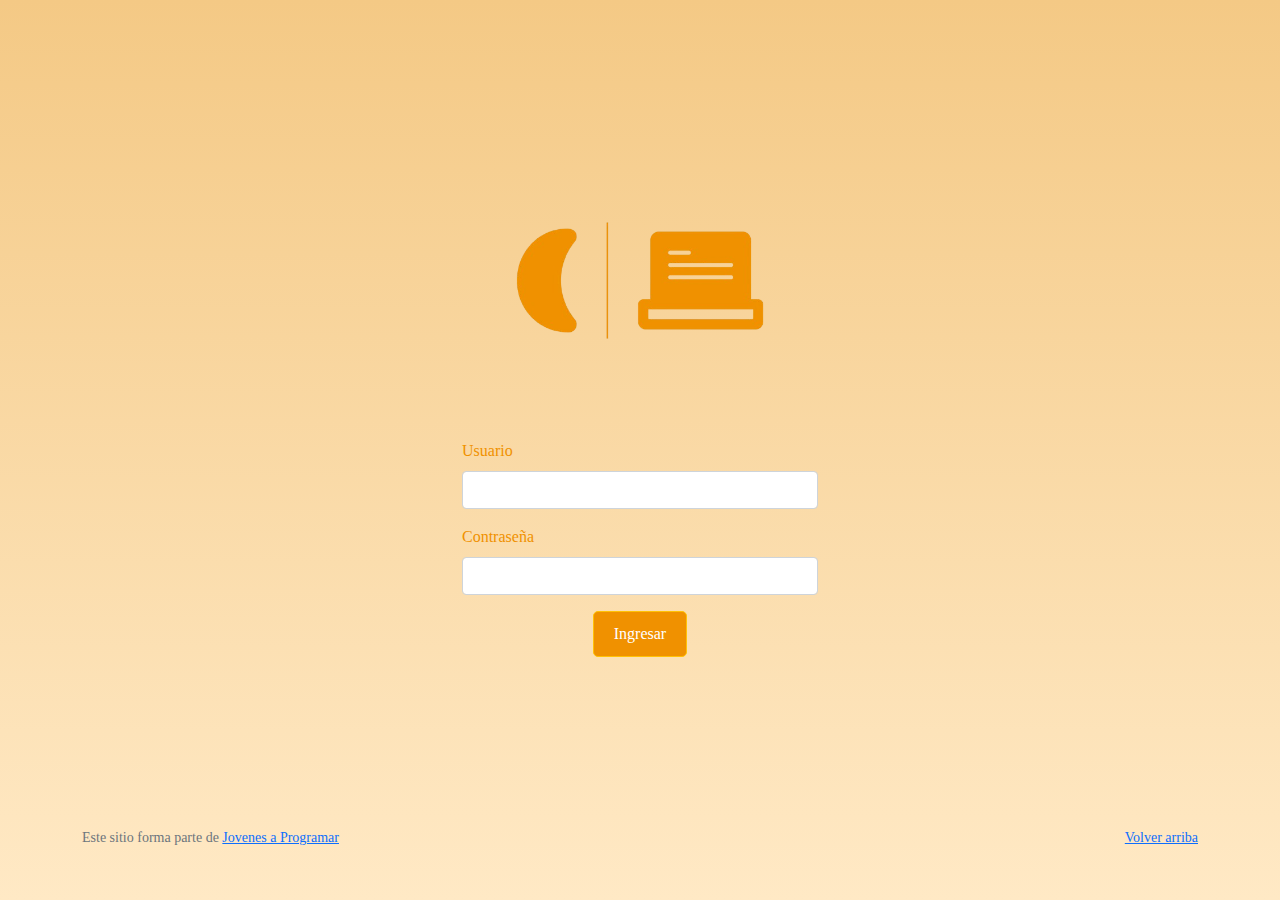
==== index.html @ 4013e399 "traspaso" ====
<!DOCTYPE html>
<html lang="es">

<head>
  <meta http-equiv="Content-Type" content="text/html; charset=UTF-8">
  <meta name="viewport" content="width=device-width, initial-scale=1, shrink-to-fit=no">
  <title>eMercado - Todo lo que busques está aquí</title>

  <link href="https://fonts.googleapis.com/css?family=Raleway:300,300i,400,400i,700,700i,900,900i" rel="stylesheet">
  <link href="css/bootstrap.min.css" rel="stylesheet">
  <link href="css/styles.css" rel="stylesheet">
</head>

<body>
  <nav class="navbar navbar-expand-lg navbar-dark bg-dark p-1">
    <div class="container">
      <button class="navbar-toggler" type="button" data-bs-toggle="collapse" data-bs-target="#navbarNav"
        aria-controls="navbarNav" aria-expanded="false" aria-label="Toggle navigation">
        <span class="navbar-toggler-icon"></span>
      </button>
      <div class="collapse navbar-collapse" id="navbarNav">
        <ul class="navbar-nav w-100 justify-content-between">
          <li class="nav-item">
            <a class="nav-link active" href="index.html">Inicio</a>
          </li>
          <li class="nav-item">
            <a class="nav-link" href="categories.html">Categorías</a>
          </li>
          <li class="nav-item">
            <a class="nav-link" href="sell.html">Vender</a>
          </li>
          <li class="nav-item">
          </li>
        </ul>
        <span class="navbar-text ms-auto" id="nombre-usuario">
        </span>
      </div>
    </div>
  </nav>
  <main>
    <div class="jumbotron text-center"></div>
    <div class="album py-5 bg-light">
      <div class="container">
        <div class="row">
          <div class="col-md-4">
            <div class="card mb-4 shadow-sm custom-card cursor-active" id="autos">
              <img class="bd-placeholder-img card-img-top" src="img/cars_index.jpg"
                alt="Imgagen representativa de la categoría 'Autos'">
              <h3 class="m-3">Autos</h3>
              <div class="card-body">
                <p class="card-text">Los mejores precios en autos 0 kilómetro, de alta y media gama.</p>
              </div>
            </div>
          </div>
          <div class="col-md-4">
            <div class="card mb-4 shadow-sm custom-card cursor-active" id="juguetes">
              <img class="bd-placeholder-img card-img-top" src="img/toys_index.jpg"
                alt="Imgagen representativa de la categoría 'Juguetes'">
              <h3 class="m-3">Juguetes</h3>
              <div class="card-body">
                <p class="card-text">Encuentra aquí los mejores precios para niños/as de cualquier edad.</p>
              </div>
            </div>
          </div>
          <div class="col-md-4">
            <div class="card mb-4 shadow-sm custom-card cursor-active" id="muebles">
              <img class="bd-placeholder-img card-img-top" src="img/furniture_index.jpg"
                alt="Imgagen representativa de la categoría 'Muebles'">
              <h3 class="m-3">Muebles</h3>
              <div class="card-body">
                <p class="card-text">Muebles antiguos, nuevos y para ser armados por uno mismo.</p>
              </div>
            </div>
          </div>
        </div>
        <div class="row">
          <a class="btn btn-light btn-lg btn-block" href="categories.html">Y mucho más!</a>
        </div>
      </div>
    </div>
  </main>
  <footer class="text-muted">
    <div class="container">
      <p class="float-end">
        <a href="#">Volver arriba</a>
      </p>
      <p>Este sitio forma parte de <a href="https://jovenesaprogramar.edu.uy/" target="_blank">Jovenes a Programar</a></p>
    </div>
  </footer>
  <script src="js/bootstrap.bundle.min.js"></script>
  <script src="js/index.js"></script>
  <script src="js/init.js"></script>
</body>

</html>
---- css/styles.css ----
.jumbotron,
.card-body,
.container,
.site-header {
  font-family: 'Verdana', serif !important;
}

.jumbotron .display-4 {
  font-weight: bold;
}

.products-container {
  display: flex; 
  align-items: flex-start; 
  margin-top: 10px;
  padding: 10px;
  justify-content: flex-end;
}


.filter-controls {
  display: flex; 
  padding: 20px;
  border: 1px solid #e0e0e0;
  border-radius: 8px;
  width: 50%; 
  font-family: Arial, sans-serif;
  background-color: #f9f9f9;
  gap: 20px; 
  margin-bottom: 20px; 
}
 .productSearch { 
  text-align: center;

 }

input[type="number"] {
  width: calc(50% - 12px);
  padding: 5px;
  margin-right: 10px;
  margin-bottom: 10px;
  border: 1px solid #e0e0e0;
  border-radius: 4px;
}

#filterBtn {
  padding: 5px 15px;
  background-color: #f09100;
  color: white;
  border: none;
  border-radius: 4px;
  cursor: pointer;
  margin-top: 10px;
}
#searchBtn {
  padding: 5px 15px;
  background-color:  #f09100;
  color: white;
  border: none;
  border-radius: 4px;
  cursor: pointer;
  margin-top: 10px;
}
#limpiarBtn {
  padding: 5px 15px;
  background-color:  #f09100;
  color: white;
  border: none;
  border-radius: 4px;
  cursor: pointer;
  margin-top: 10px;
}
#limpiarBtn:hover {
  background-color: #ffa500;
  color: black;
}
#filterBtn:hover {
  background-color: #ffa500;
  color: black;
}

#sortOptions {
  padding: 5px;
  border-radius: 4px;
  border: 1px solid #e0e0e0;
  width: 100%;
}


/* Estilos para pantallas pequeñas (móviles) */
@media (max-width: 320px) {
  p {
    font-size: 12px; /* Ajusta el tamaño de fuente para dispositivos móviles */
    white-space: normal; /* Permite que el texto se ajuste automáticamente */
  }
}

/* Estilos para pantallas medianas (tablets) */
@media (min-width: 768px) {
  p {
    font-size: 14px; /* Ajusta el tamaño de fuente para tabletas */
    white-space: normal; /* Permite que el texto se ajuste automáticamente */
  }
}

@media (min-width: 768px) {
  .bd-placeholder-img-lg {
    font-size: 3.5rem;
  }
}

.jumbotron {
  height: 50vh;
  padding: 5em inherit;
  margin-bottom: 0;
  background-color: #53C0FB;
  background: url('../img/cover_back.png');
  background-size: cover;
  background-position: center;
  background-repeat: no-repeat;
  color: black;
  font-weight: bold;
}

@media (min-width: 768px) {
  .jumbotron {
    padding-top: 6rem;
    padding-bottom: 6rem;
  }
}

.jumbotron p:last-child {
  margin-bottom: 0;
}

.jumbotron-heading {
  font-weight: 300;
}

.jumbotron .container {
  max-width: 40rem;
  background-color: rgba(255, 255, 255, 0.5);
  border-radius: 10px;
  text-shadow: 1px 1px 2px grey;
}

.jumbotron .lead {
  font-size: 38px;
}

footer {
  padding-top: 3rem;
  padding-bottom: 3rem;
}

footer p {
  margin-bottom: .25rem;
}

.site-header a {
  color: white;
  transition: ease-in-out color .15s;
}

.site-header .dropdown-menu a {
  color: black;
}

.dropzone {
  border: 2px dashed #0087F7;
  border-radius: 5px;
  background: white;
}

.img-fit {
  max-height: 100%;
}

.alert {
  position: fixed;
  top: 80px;
  width: 50%;
  left: 50%;
  transform: translate(-50%, 0);
}

.lds-ring {
  display: inline-block;
  position: relative;
  width: 64px;
  height: 64px;
  top: 50%;
  left: 50%;
}

.cursor-active {
  cursor: pointer;
}

.left {
  float: left;
  padding: 4px;
  background-color: rgba(255, 255, 255, 0.5);
}

.lds-ring div {
  box-sizing: border-box;
  display: block;
  position: absolute;
  width: 51px;
  height: 51px;
  margin: 6px;
  border: 6px solid #fff;
  border-radius: 50%;
  animation: lds-ring 1.2s cubic-bezier(0.5, 0, 0.5, 1) infinite;
  border-color: #fff transparent transparent transparent;
}

.lds-ring div:nth-child(1) {
  animation-delay: -0.45s;
}

.lds-ring div:nth-child(2) {
  animation-delay: -0.3s;
}

.lds-ring div:nth-child(3) {
  animation-delay: -0.15s;
}

@keyframes lds-ring {
  0% {
    transform: rotate(0deg);
  }

  100% {
    transform: rotate(360deg);
  }
}

.signin {
  width: 100%;
  max-width: 330px;
  padding: 15px;
  margin: auto;
}

#spinner-wrapper {
  position: fixed;
  background-color: rgba(0, 0, 0, 0.5);
  width: 100%;
  height: 100%;
  top: 0;
  left: 0;
  z-index: 1021;
  display: none;
}

main {
  min-height: calc(100vh - 210px);
}

a.custom-card,
a.custom-card:hover {
  color: inherit;
  text-decoration: inherit;
}

.checked {
  color: orange;
}

.card-container {
  display: flex;
  flex-wrap: wrap;
  justify-content: center;
  gap: 20px;
}

.card {
  width: 18rem;
  background-color: #ffffff;
  border-radius: 8px;
  box-shadow: 0 4px 8px rgba(0, 0, 0, 0.1);
  overflow: hidden;
  display: flex;
  flex-direction: column;
}


.card-body {
  padding: 20px;
  padding-bottom: 40px; 
  flex: 1; 
}


.card-footer {
  padding: 10px 20px;
  background-color: #f8f9fa; 
  text-align: left;
  border-top: none; /*Eliminar la línea de separación*/
}


.card-title {
    font-size: 1.25em;
    margin-bottom: 10px;
}

.card-text {
  font-size: 1em;
  margin-bottom: 15px;
  color: #6c757d;
}

.card-price {
  font-size: 1.2em;
  color: #050505;
  font-weight: bold;
  margin-bottom: 15px;
}

.card-sold-count {
  font-size: 0.8em; /* Tamaño de fuente más pequeño */
  color: #6c757d; 
  margin-top: 0; /* Quita el margen superior para que esté pegado al borde del footer */
}

.card img {
  width: 100%;
  height: auto;
}

.btn {
  display: inline-block;
  padding: 10px 20px;
  font-size: 1em;
  color: #fff;
  background-color:rgba(240, 145, 0);
  border-radius: 5px;
  text-decoration: none;
}

.btn:hover {
  background-color: orange;
}

.banner {
  width: 100%; /* Ancho completo de la página */
  background-color: #f0f0f0; /* Fondo gris claro */
  padding: 20px 0; /* Espacio vertical alrededor del texto */
  border-bottom: 2px solid #ddd; /* Borde inferior sutil */
  box-shadow: 0 4px 8px rgba(0, 0, 0, 0.1); /* Sombra ligera para darle profundidad */
  text-align: center; /* Centrar el texto dentro del banner */
  margin-bottom: 20px; /* Espacio debajo del banner */
  
}

.banner h1 {
  font-size: 60px; /* Tamaño grande para el título */
  font-family: 'Roboto', sans-serif; /* Fuente moderna */
  font-weight: bold; /* Negrita para mayor impacto */
  color: #333; /* Color del texto */
  margin: 0; /* Eliminar márgenes por defecto del h1 */
}

/* Adaptar el banner para pantallas móviles */
@media (max-width: 320px) {
  .banner {
    padding: 10px 0; /* Reducir el espacio vertical alrededor del texto */
    margin-bottom: 10px; /* Reducir el espacio debajo del banner */
  }

  .banner h1 {
    font-size: 36px; /* Reducir el tamaño del texto en pantallas pequeñas */
  }
}

/* Adaptar el banner para tablet */
@media (max-width: 768px) {
  .banner {
    padding: 10px 0; /* Reducir el espacio vertical alrededor del texto */
    margin-bottom: 10px; /* Reducir el espacio debajo del banner */
  }

  .banner h1 {
    font-size: 36px; /* Reducir el tamaño del texto en pantallas pequeñas */
  }
}

.main-image img {
  width: 100%;
  max-width: 500px;
  height: auto;
  display: block;
  margin: 0 auto;
}

/* Estilos para centrar el contenido menos la categoría y nombre del producto */
.content-centered {
  display: flex;
  flex-direction: column;
  align-items: center; /* Centra horizontalmente el contenido */
  text-align: center; /* Opcional: centra el texto dentro de los elementos */
}

.main-image {
  margin-bottom: 20px; /* Espacio abajo de la imagen principal */
}

.thumbnails {
  display: flex;
  justify-content: center;
  gap: 10px;
  margin-top: 20px;
}

.thumbnails img {
  width: 60px;
  height: 60px;
  cursor: pointer;
  border: 2px solid #ddd;
  border-radius: 4px;
}

.thumbnails img:hover {
  border-color: #333;
}

#thumbnails {
  display: flex;
  overflow-x: auto; /* Permite desplazamiento horizontal si hay muchas miniaturas */
  white-space: nowrap; /* Mantiene las miniaturas en una sola línea */
  padding: 10px 0; /* Espacio arriba y abajo del carrusel */
}

.thumbnail {
  width: 150px; /* Ajusta el tamaño de las miniaturas según tu diseño */
  height: auto; /* Mantiene la relación de aspecto */
  margin-right: 10px; /* Espacio entre las miniaturas */
  cursor: pointer; /* Cambia el cursor para indicar que es interactivo */
}

.thumbnail:last-child {
  margin-right: 0; /* Elimina el margen derecho de la última miniatura */
}
/* Estilos para centrar el contenido menos la categoría y nombre del producto */
.content-centered {
  display: flex;
  flex-direction: column;
  align-items: center; /* Centra horizontalmente el contenido */
  text-align: center; /* Opcional: centra el texto dentro de los elementos */
}

.main-image {
  margin-bottom: 20px; /* Espacio abajo de la imagen principal */
}

.thumbnails {
  display: flex;
  justify-content: center;
  gap: 10px;
  margin-top: 20px;
}

.thumbnails img {
  width: 60px;
  height: 60px;
  cursor: pointer;
  border: 2px solid #ddd;
  border-radius: 4px;
}

.thumbnails img:hover {
  border-color: #333;
}

#thumbnails {
  display: flex;
  overflow-x: auto; /* Permite desplazamiento horizontal si hay muchas miniaturas */
  white-space: nowrap; /* Mantiene las miniaturas en una sola línea */
  padding: 10px 0; /* Espacio arriba y abajo del carrusel */
}

.thumbnail {
  width: 150px; /* Ajusta el tamaño de las miniaturas según tu diseño */
  height: auto; /* Mantiene la relación de aspecto */
  margin-right: 10px; /* Espacio entre las miniaturas */
  cursor: pointer; /* Cambia el cursor para indicar que es interactivo */
}

.thumbnail:last-child {
  margin-right: 0; /* Elimina el margen derecho de la última miniatura */
}
/* Estilos para centrar el contenido menos la categoría y nombre del producto */
.content-centered {
  display: flex;
  flex-direction: column;
  align-items: center; /* Centra horizontalmente el contenido */
  text-align: center; /* Opcional: centra el texto dentro de los elementos */
}

.main-image {
  margin-bottom: 20px; /* Espacio abajo de la imagen principal */
}

.thumbnails {
  display: flex;
  justify-content: center;
  gap: 10px;
  margin-top: 20px;
}

.thumbnails img {
  width: 60px;
  height: 60px;
  cursor: pointer;
  border: 2px solid #ddd;
  border-radius: 4px;
}

.thumbnails img:hover {
  border-color: #333;
}

#thumbnails {
  display: flex;
  overflow-x: auto; /* Permite desplazamiento horizontal si hay muchas miniaturas */
  white-space: nowrap; /* Mantiene las miniaturas en una sola línea */
  padding: 10px 0; /* Espacio arriba y abajo del carrusel */
}

.thumbnail {
  width: 150px; /* Ajusta el tamaño de las miniaturas según tu diseño */
  height: auto; /* Mantiene la relación de aspecto */
  margin-right: 10px; /* Espacio entre las miniaturas */
  cursor: pointer; /* Cambia el cursor para indicar que es interactivo */
}

.thumbnail:last-child {
  margin-right: 0; /* Elimina el margen derecho de la última miniatura */
}

.gris {
  color: grey;
}

/*Estilo responsive del filtrado y ordenado */
/* Estilo general para pantallas de 320px */
@media (max-width: 320px) {
  .products-container {
    padding: 10px;
  }
  
  .filter-controls {
    display: flex;
    flex-direction: column;
    align-items: center;
    width: 100%;
  }

  .filter-controls > div {
    width: 100%;
    text-align: center;
  }

  .price-filter input,
  .price-filter button,
  .sort-controls select,
  .sort-controls input {
    width: 100%;
    box-sizing: border-box;
  }
}

/* Estilo para pantallas de 768px */
@media (max-width: 768px) {
  .products-container {
    padding: 20px;
  }
  
  .filter-controls {
    display: flex;
    flex-direction: column;
    align-items: center;
    width: 100%;
  }

  .filter-controls > div {
    width: 100%;
    max-width: 600px; /* Ajusta el ancho máximo según sea necesario */
  }

  .price-filter input,
  .price-filter button,
  .sort-controls select,
  .sort-controls input {
    width: auto;
    margin: 5px 0; /* Ajusta el espacio entre los campos */
  }
  
  .price-filter {
    display: flex;
    flex-wrap: wrap;
    gap: 10px;
  }
  
  .price-filter .filter-group {
    display: flex;
    flex-direction: column; /* Coloca la etiqueta y el campo en una columna */
    flex: 0 1 calc(50% - 10px); /* Cada grupo ocupa el 50% del contenedor */
  }
  
  .price-filter label {
    text-align: left;
  }
  
  .price-filter input {
    width: 100%; /* Asegura que el input ocupe todo el ancho disponible dentro de su grupo */
  }
  
  

  .sort-controls {
    text-align: left;
    width: 100%;
  }
}



/*Estilo responsive para product-info*/
@media (max-width: 768px) {
  .container {
    padding: 0 15px; /* Añade un poco de espacio a los lados */
  }

  .row {
    display: flex;
    flex-direction: column; /* Cambia la dirección de las columnas a vertical */
  }

  .col-md-3, .col-md-6 {
    width: 100%; /* Asegura que cada columna ocupe todo el ancho disponible */
    margin-bottom: 20px; /* Añade espacio entre las secciones */
  }

  .product-info {
    text-align: center; /* Centra el texto en la columna de categoría y nombre */
  }

  .main-image {
    text-align: center; /* Centra la imagen principal */
  }

  .product-description {
    text-align: center; /* Centra la descripción del producto */
  }
}
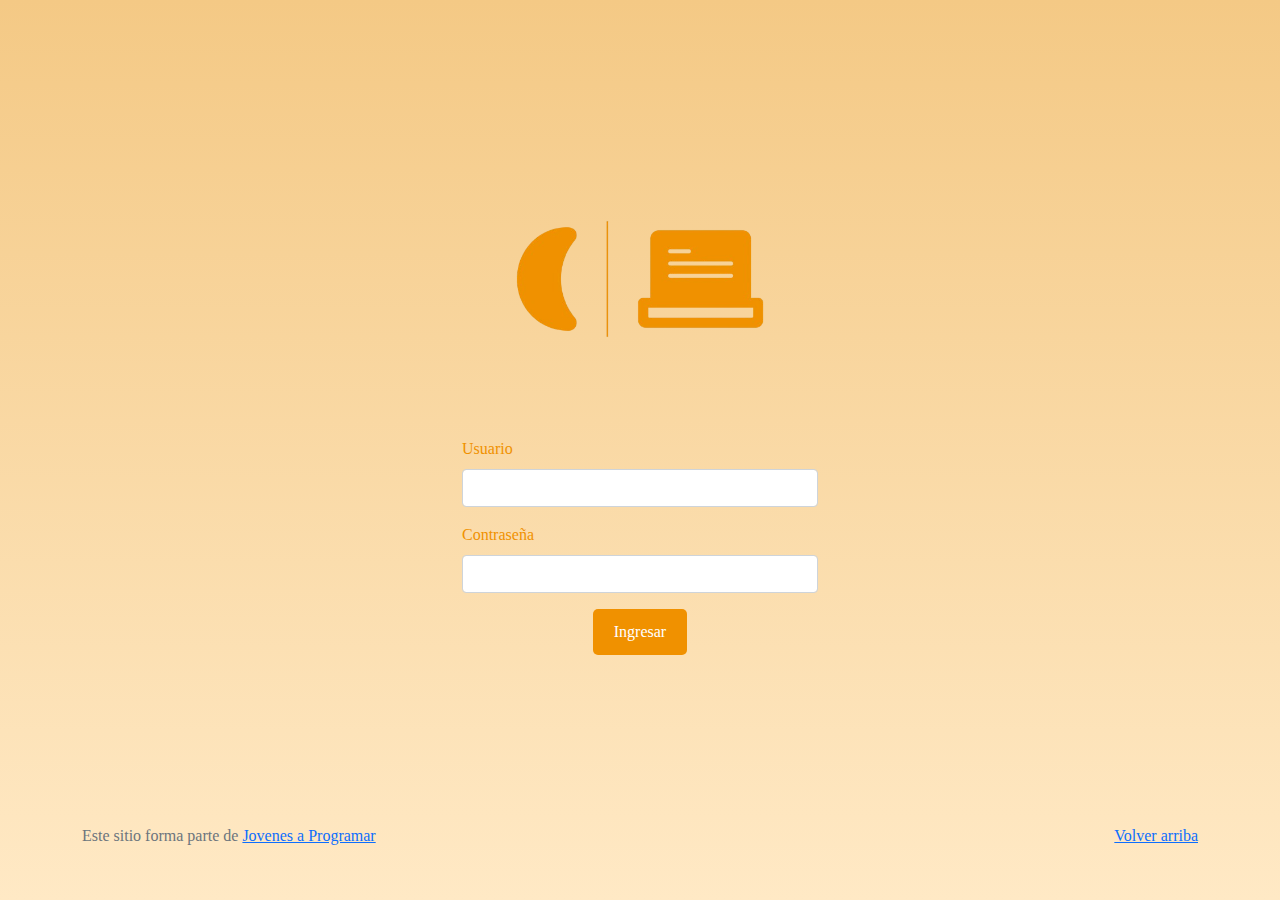
==== commit fccdf3ff: "Co-authored-by: abrilbianchimoraes <abrilbianchimoraes@users.noreply.github.com>" ====
--- a/index.html
+++ b/index.html
@@ -80,11 +80,19 @@
     </div>
   </main>
   <footer class="text-muted">
-    <div class="container">
-      <p class="float-end">
-        <a href="#">Volver arriba</a>
-      </p>
-      <p>Este sitio forma parte de <a href="https://jovenesaprogramar.edu.uy/" target="_blank">Jovenes a Programar</a></p>
+    <div class="container text-center text-md-start">
+      <div class="row">
+        <div class="col-md-6">
+          <p>Este sitio forma parte de 
+            <a href="https://jovenesaprogramar.edu.uy/" target="_blank">Jovenes a Programar</a>
+          </p>
+        </div>
+        <div class="col-md-6 text-md-end">
+          <p>
+            <a href="#">Volver arriba</a>
+          </p>
+        </div>
+      </div>
     </div>
   </footer>
   <script src="js/bootstrap.bundle.min.js"></script>
--- a/css/styles.css
+++ b/css/styles.css
@@ -87,27 +87,6 @@
 }
 
 
-/* Estilos para pantallas pequeñas (móviles) */
-@media (max-width: 320px) {
-  p {
-    font-size: 12px; /* Ajusta el tamaño de fuente para dispositivos móviles */
-    white-space: normal; /* Permite que el texto se ajuste automáticamente */
-  }
-}
-
-/* Estilos para pantallas medianas (tablets) */
-@media (min-width: 768px) {
-  p {
-    font-size: 14px; /* Ajusta el tamaño de fuente para tabletas */
-    white-space: normal; /* Permite que el texto se ajuste automáticamente */
-  }
-}
-
-@media (min-width: 768px) {
-  .bd-placeholder-img-lg {
-    font-size: 3.5rem;
-  }
-}
 
 .jumbotron {
   height: 50vh;
@@ -122,12 +101,7 @@
   font-weight: bold;
 }
 
-@media (min-width: 768px) {
-  .jumbotron {
-    padding-top: 6rem;
-    padding-bottom: 6rem;
-  }
-}
+
 
 .jumbotron p:last-child {
   margin-bottom: 0;
@@ -155,6 +129,7 @@
 
 footer p {
   margin-bottom: .25rem;
+  font-size: clamp(12px, 2vw, 16px); /* Ajuste dinámico del tamaño de fuente */
 }
 
 .site-header a {
@@ -365,29 +340,7 @@
   margin: 0; /* Eliminar márgenes por defecto del h1 */
 }
 
-/* Adaptar el banner para pantallas móviles */
-@media (max-width: 320px) {
-  .banner {
-    padding: 10px 0; /* Reducir el espacio vertical alrededor del texto */
-    margin-bottom: 10px; /* Reducir el espacio debajo del banner */
-  }
-
-  .banner h1 {
-    font-size: 36px; /* Reducir el tamaño del texto en pantallas pequeñas */
-  }
-}
-
-/* Adaptar el banner para tablet */
-@media (max-width: 768px) {
-  .banner {
-    padding: 10px 0; /* Reducir el espacio vertical alrededor del texto */
-    margin-bottom: 10px; /* Reducir el espacio debajo del banner */
-  }
-
-  .banner h1 {
-    font-size: 36px; /* Reducir el tamaño del texto en pantallas pequeñas */
-  }
-}
+
 
 .main-image img {
   width: 100%;
@@ -546,18 +499,67 @@
   color: grey;
 }
 
-/*Estilo responsive del filtrado y ordenado */
-/* Estilo general para pantallas de 320px */
+
+
+
+.fecha_calificaciones{
+  color: #888; /* Tono gris */
+  padding-left: 100px; /* Separación entre usuario y fecha */
+}
+
+.fa-star {
+  font-size: 17px;
+  cursor: pointer;
+  color: #ccc; /* Color gris para estrellas no seleccionadas */
+}
+
+.fa-star.checked {
+  color: #FFD700; /* Color dorado para estrellas llenas */
+}
+
+.empty-star {
+  color: transparent; /* Color transparente para el interior de la estrella */
+  border: none; /* Elimina el borde */
+  -webkit-text-stroke: 1px #888; /* Trazo negro alrededor de la estrella */
+  display: inline-block;
+}
+
+#enviarComentario {
+  background-color: #808080; /* Color gris */
+  color: white;
+  padding: 5px 10px;
+  border: none;
+  border-radius: 25px;
+  cursor: pointer;
+  font-size: 16px;
+  font-weight: bold;
+  transition: background-color 0.3s ease;
+  margin-left: 85px;
+  margin-bottom: 100px;
+}
+
+#enviarComentario:hover {
+  background-color: #a9a9a9; /* Gris más claro al hacer hover */
+}
+
+#productos-relacionados {
+  display: flex;               /* Utiliza flexbox para alinear los elementos en una fila */
+  flex-wrap: wrap;            /* Permite que los elementos se envuelvan si no hay suficiente espacio */
+  gap: 20px;                   /* Espacio entre los productos */
+  justify-content: center;     /* Centra los productos horizontalmente */
+}
+
+
+/*----------------------------------------------*/
+
+/* Estilos para pantallas pequeñas (móviles) */
 @media (max-width: 320px) {
+  p {
+    font-size: 12px; /* Ajusta el tamaño de fuente para dispositivos móviles */
+    white-space: normal; /* Permite que el texto se ajuste automáticamente */
+  }
   .products-container {
     padding: 10px;
-  }
-  
-  .filter-controls {
-    display: flex;
-    flex-direction: column;
-    align-items: center;
-    width: 100%;
   }
 
   .filter-controls > div {
@@ -572,10 +574,40 @@
     width: 100%;
     box-sizing: border-box;
   }
-}
-
-/* Estilo para pantallas de 768px */
+
+  .container {
+    flex-direction: row; /* Fila para pantallas medianas o mayores */
+    justify-content: space-between; /* Espaciado entre los elementos */
+    align-items: center; /* Alineación vertical centrada */
+  }
+
+  footer p {
+    white-space: nowrap; /* Evita el quiebre de líneas en pantallas medianas o mayores */
+  }
+
+}
+
+/* Estilos para pantallas medianas (tablets) */
 @media (max-width: 768px) {
+  p {
+    font-size: 14px; /* Ajusta el tamaño de fuente para tabletas */
+    white-space: normal; /* Permite que el texto se ajuste automáticamente */
+  }
+  .bd-placeholder-img-lg {
+    font-size: 3.5rem;
+  }
+  .jumbotron {
+    padding-top: 6rem;
+    padding-bottom: 6rem;
+  }
+  .banner {
+    padding: 10px 0; /* Reducir el espacio vertical alrededor del texto */
+    margin-bottom: 10px; /* Reducir el espacio debajo del banner */
+  }
+
+  .banner h1 {
+    font-size: 36px; /* Reducir el tamaño del texto en pantallas pequeñas */
+  }
   .products-container {
     padding: 20px;
   }
@@ -620,20 +652,18 @@
     width: 100%; /* Asegura que el input ocupe todo el ancho disponible dentro de su grupo */
   }
   
-  
-
   .sort-controls {
     text-align: left;
     width: 100%;
   }
-}
-
-
-
-/*Estilo responsive para product-info*/
-@media (max-width: 768px) {
+  
   .container {
-    padding: 0 15px; /* Añade un poco de espacio a los lados */
+    padding: 0 15px; 
+  }
+  
+  .caja-comentarios {
+    padding: 10px;
+    /* Espacio interno ajustado */
   }
 
   .row {
@@ -646,15 +676,9 @@
     margin-bottom: 20px; /* Añade espacio entre las secciones */
   }
 
-  .product-info {
-    text-align: center; /* Centra el texto en la columna de categoría y nombre */
-  }
-
-  .main-image {
-    text-align: center; /* Centra la imagen principal */
-  }
-
-  .product-description {
-    text-align: center; /* Centra la descripción del producto */
-  }
-}
+  textarea {
+    width: 100%; /* Asegura que el textarea sea ancho completo */
+  }
+
+}
+
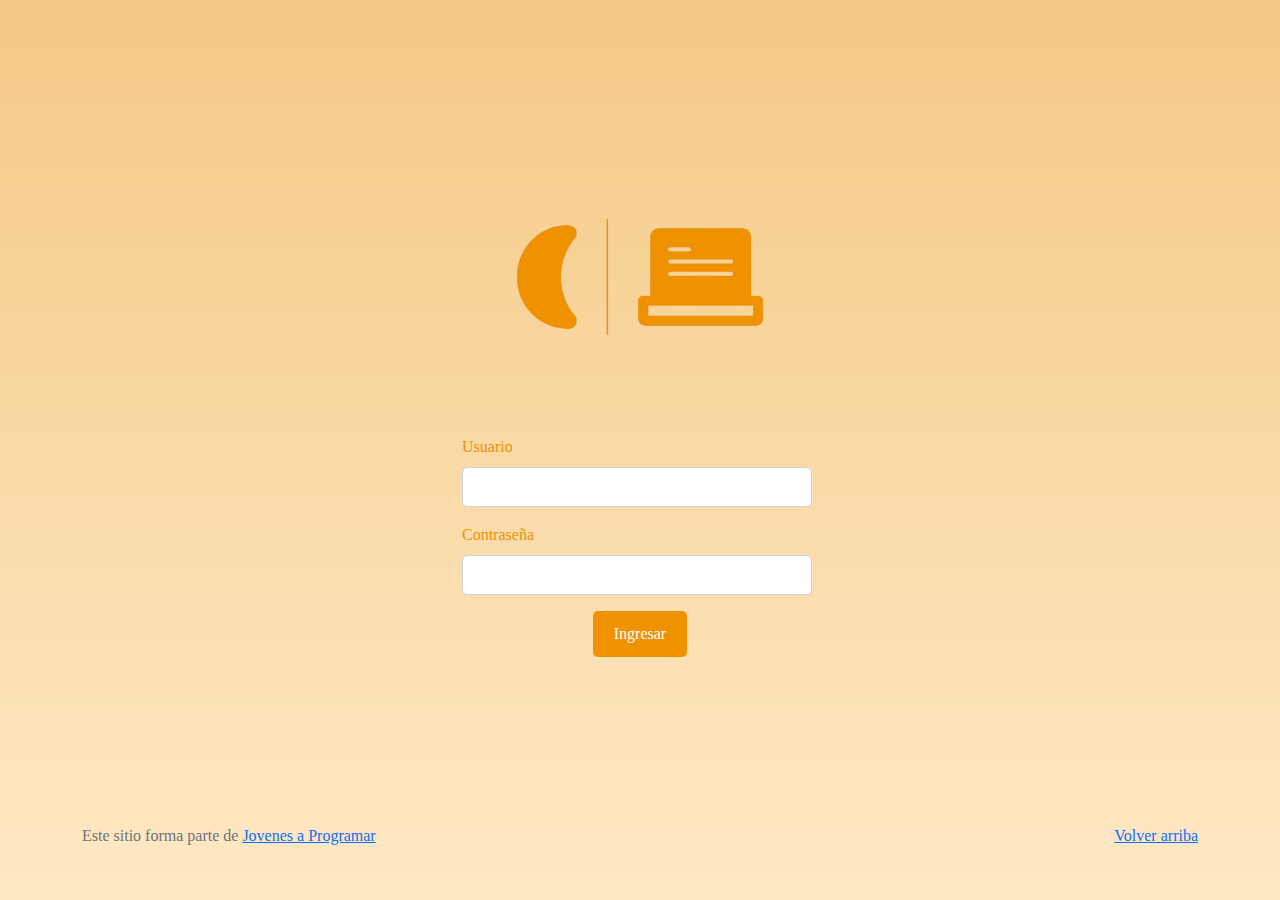
==== commit 41b49c67: "modified:   cart.html 	modified:   categories.html 	modified:   css/styles.css 	modified:   index.ht" ====
--- a/index.html
+++ b/index.html
@@ -21,19 +21,26 @@
       <div class="collapse navbar-collapse" id="navbarNav">
         <ul class="navbar-nav w-100 justify-content-between">
           <li class="nav-item">
-            <a class="nav-link active" href="index.html">Inicio</a>
+            <a class="nav-link" href="index.html">Inicio</a>
           </li>
           <li class="nav-item">
-            <a class="nav-link" href="categories.html">Categorías</a>
+            <a class="nav-link active" href="categories.html">Categorías</a>
           </li>
           <li class="nav-item">
             <a class="nav-link" href="sell.html">Vender</a>
           </li>
-          <li class="nav-item">
-          </li>
         </ul>
-        <span class="navbar-text ms-auto" id="nombre-usuario">
-        </span>
+        <!-- Usuario Desplegable -->
+        <div class="dropdown ms-auto">
+          <button class="btn btn-secondary dropdown-toggle" type="button" id="nombre-usuario" 
+            data-bs-toggle="dropdown" aria-expanded="false">
+          </button>
+          <ul class="dropdown-menu" aria-labelledby="nombre-usuario">
+            <li><a class="dropdown-item" href="cart.html">Mi carrito</a></li>
+            <li><a class="dropdown-item" href="my-profile.html">Mi perfil</a></li>
+            <li><a class="dropdown-item" href="#" id="cerrar-sesion">Cerrar sesión</a></li>
+          </ul>
+        </div>
       </div>
     </div>
   </nav>
--- a/css/styles.css
+++ b/css/styles.css
@@ -681,4 +681,95 @@
   }
 
 }
-
+.profile-image {
+  width: 100%;
+  height: 150px; /* Altura de la imagen de perfil */
+  background-color: #D3D3D3; /* Color de fondo de la imagen de perfil */
+  margin-bottom: 20px;
+}
+.form-control-custom {
+  max-width: 300px; /* Ancho máximo de los campos de entrada */
+  margin: 0 auto; /* Centrado horizontal */
+}
+.bg-diamond {
+  background: radial-gradient(circle at 50% 50%, #FFA930, #FFE9C5); /* Degradé en diamante */
+  padding: 15px; /* Espacio alrededor del texto */
+  border-radius: 5px; /* Bordes redondeados */
+  margin-bottom: 20px; /* Espacio debajo del título */
+  margin-top: 10px;
+}
+.title {
+  font-size: 3rem; /* Tamaño de la fuente del título */
+  color: #333333; /* Color del texto */
+  font-weight: bold; /* Negrita */
+  text-align: center; /* Centrar texto */
+  
+}
+.label-custom {
+  color: #ff9900; /* Cambia este color según tus preferencias */
+  font-weight: bold; /* Negrita (opcional) */
+  font-family: 'Anonymous Pro', monospace;
+  
+}
+.form-control {
+  border-radius: 5px; /* Bordes redondeados para los inputs */
+  width: 350px; /* Ancho más amplio de los campos de entrada */
+  height: 40px;
+  
+}
+
+
+/* Alinea el menú desplegable a la izquierda */
+.dropdown-menu {
+  left: 0;  /* Asegura que se alinee al borde izquierdo */
+  right: auto; /* Elimina la alineación a la derecha */
+}
+
+/* Alinea el menú desplegable a la izquierda */
+.dropdown-menu {
+  left: 0;  /* Asegura que se alinee al borde izquierdo */
+  right: auto; /* Elimina la alineación a la derecha */
+}
+
+/* Estilos para el tema claro */
+body[data-bs-theme="light"] {
+  background-color: white;
+  color: black;
+}
+
+/* Estilos para el tema oscuro */
+body[data-bs-theme="dark"] {
+  background-color: black;
+  color: white;
+}
+
+/* Asegúrate de agregar más estilos según sea necesario */
+
+
+@media (max-width: 768px) {
+  form {
+    display: flex;
+    flex-direction: column;
+    align-items: center;
+    width: 100%; /* Asegura que el formulario ocupe todo el ancho del contenedor */
+  }
+
+  form ul {
+    width: 100%; /* Los inputs también ocuparán todo el ancho disponible */
+    max-width: 400px; /* Limita el ancho máximo para evitar que se estiren demasiado */
+  }
+
+  form button {
+    width: 100%;
+    max-width: 200px; /* Botón más pequeño y centrado */
+  }
+}
+
+
+/* Estilo para celulares */
+@media (max-width: 320px) {
+  input {
+    width: 90%; /* Reduce el ancho de los inputs */
+    max-width: 280px; /* Evita que se estiren demasiado */
+  }
+}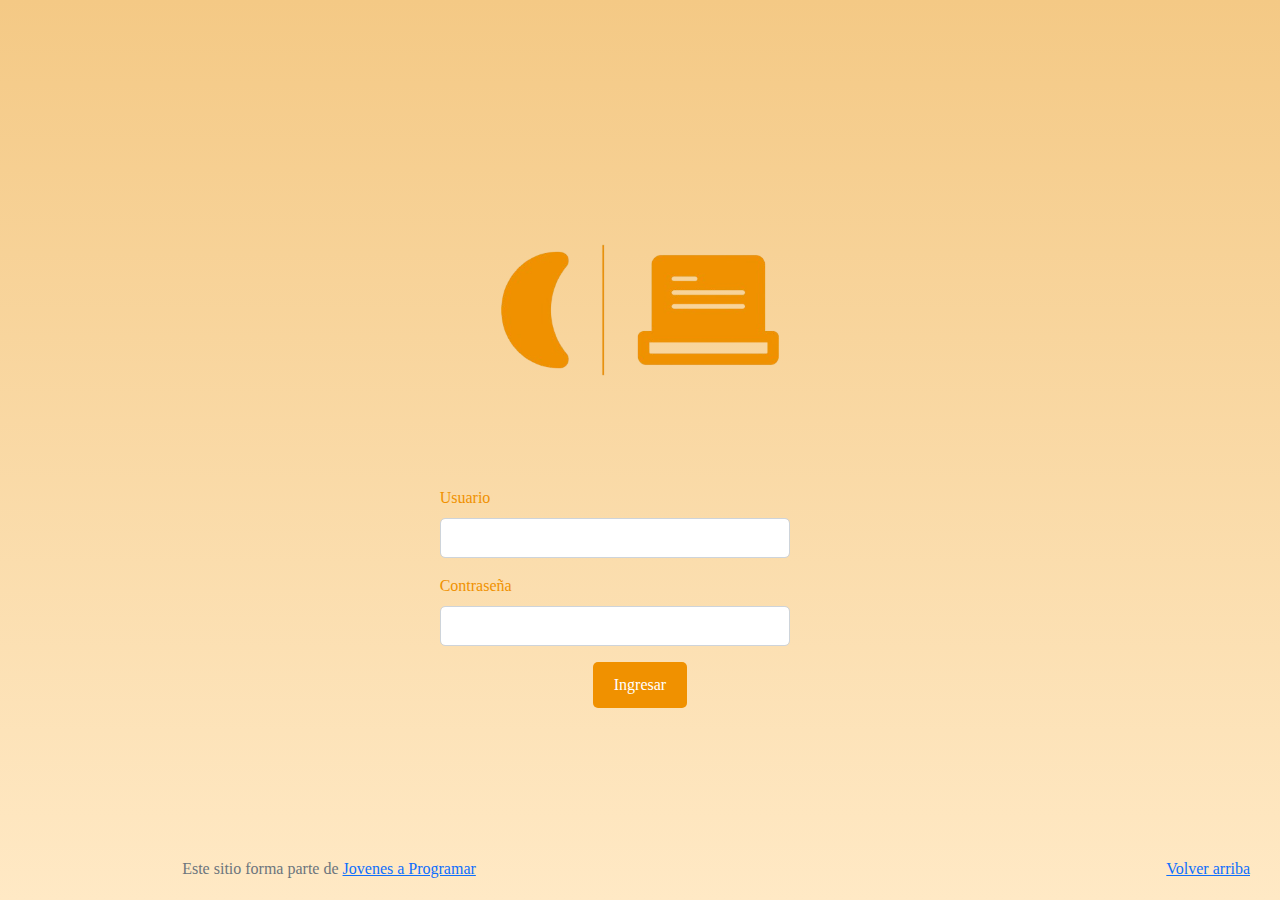
==== commit d2ee17dc: "Co-authored-by: abrilbianchimoraes <abrilbianchimoraes@users.noreply.github.com>" ====
--- a/index.html
+++ b/index.html
@@ -36,7 +36,7 @@
             data-bs-toggle="dropdown" aria-expanded="false">
           </button>
           <ul class="dropdown-menu" aria-labelledby="nombre-usuario">
-            <li><a class="dropdown-item" href="cart.html">Mi carrito</a></li>
+            <li><a class="dropdown-item" href="cart.html">Mi carrito <span id="carrito-badge" class="badge bg-secondary">(0)</span></a></li>
             <li><a class="dropdown-item" href="my-profile.html">Mi perfil</a></li>
             <li><a class="dropdown-item" href="#" id="cerrar-sesion">Cerrar sesión</a></li>
           </ul>
--- a/css/styles.css
+++ b/css/styles.css
@@ -719,17 +719,40 @@
 }
 
 
-/* Alinea el menú desplegable a la izquierda */
-.dropdown-menu {
-  left: 0;  /* Asegura que se alinee al borde izquierdo */
-  right: auto; /* Elimina la alineación a la derecha */
-}
-
-/* Alinea el menú desplegable a la izquierda */
-.dropdown-menu {
-  left: 0;  /* Asegura que se alinee al borde izquierdo */
-  right: auto; /* Elimina la alineación a la derecha */
-}
+/* Aumentar el tamaño del switch */
+.custom-switch .form-check-input {
+  width: 3rem;
+  height: 1.5rem;
+  border-radius: 1.5rem;
+}
+
+/* Ajustar el tamaño del indicador dentro del switch */
+.custom-switch .form-check-input:checked {
+  background-color: #343a40; /* Fondo oscuro cuando está activado */
+}
+
+/* Cambiar el color del switch cuando no está activado */
+.custom-switch .form-check-input {
+  background-color: #f8f9fa; /* Fondo claro */
+}
+
+/* Cambiar el color del indicador del switch */
+.custom-switch .form-check-input::before {
+  height: 1.3rem;
+  width: 1.3rem;
+}
+
+/* Cambiar el color del switch cuando el tema es claro */
+body[data-bs-theme="light"] .form-check-input {
+  background-color: #ffffff; /* Switch blanco */
+}
+
+/* Cambiar el color del switch cuando el tema es oscuro */
+body[data-bs-theme="dark"] .form-check-input {
+  background-color: #6c757d; /* Switch más oscuro */
+}
+
+
 
 /* Estilos para el tema claro */
 body[data-bs-theme="light"] {
@@ -739,11 +762,15 @@
 
 /* Estilos para el tema oscuro */
 body[data-bs-theme="dark"] {
-  background-color: black;
+  background-color: rgb(52, 58, 64);
   color: white;
 }
 
-/* Asegúrate de agregar más estilos según sea necesario */
+
+#imagen-carrito {
+  max-width: 100%;
+  max-height: 150px; /* Puedes ajustar la altura máxima según lo necesites */
+}
 
 
 @media (max-width: 768px) {
@@ -772,4 +799,90 @@
     width: 90%; /* Reduce el ancho de los inputs */
     max-width: 280px; /* Evita que se estiren demasiado */
   }
-}+}
+
+@media (max-width: 768px) {
+  .dropdown-menu {
+    left: 0 !important;
+    right: auto !important;
+  }
+}
+
+
+/* Estilos para las líneas horizontales */
+.header-line {
+  border-bottom: 2px solid #ddd;
+  margin-bottom: 10px;
+}
+.footer-line {
+  border-top: 2px solid #ddd;
+  margin-top: 10px;
+}
+
+/* Estilos generales */
+.banner h1 {
+  font-size: 2rem;
+  text-align: center;
+  margin: 20px 0;
+}
+
+/* Estilos para el contenedor principal */
+.container {
+  max-width: 100%;
+  padding: 0 15px;
+}
+
+/* Diseño de tarjeta para pantallas medianas y pequeñas */
+@media (max-width: 768px) {
+  .row.product-item {
+    flex-direction: column;
+    text-align: center;
+    border: 1px solid #ddd;
+    border-radius: 8px;
+    padding: 15px;
+    margin-bottom: 15px;
+  }
+
+  .row.product-item > div {
+    margin-bottom: 10px;
+  }
+
+  .header-line, .footer-line {
+    display: none; /* Oculta las líneas superior e inferior */
+  }
+  
+  /* Estilo para el botón de eliminar */
+  .row.product-item button {
+    width: 100%;
+    max-width: 50px;
+  }
+}
+
+/* Ajustes adicionales para pantallas móviles */
+@media (max-width: 320px) {
+  .row.product-item img {
+    max-width: 80%;
+    height: auto;
+  }
+  
+  .banner h1 {
+    font-size: 1.5rem;
+  }
+}
+
+/* Estilos para el footer */
+footer {
+  font-size: 0.875rem;
+  padding: 15px;
+}
+
+footer .row div {
+  text-align: center;
+}
+
+@media (max-width: 768px) {
+  footer .row div {
+    text-align: left;
+  }
+}
+
